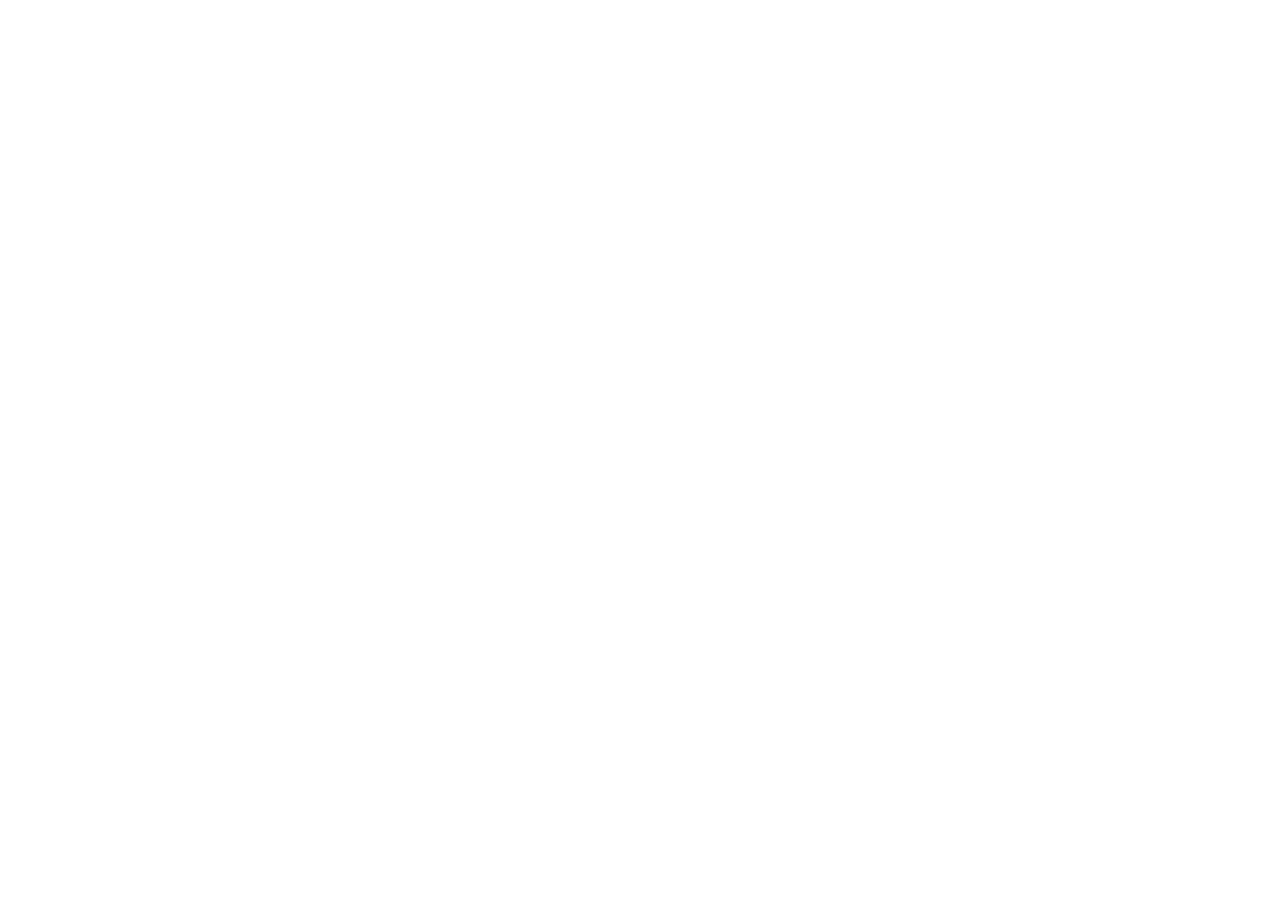
==== login.html @ 362cf35b "初始化项目" ====
<!DOCTYPE html>
<html lang="en">

<head>
    <meta charset="UTF-8">
    <meta http-equiv="X-UA-Compatible" content="IE=edge">
    <meta name="viewport" content="width=device-width, initial-scale=1.0">
    <title>Document</title>
</head>

<body>

</body>

</html>
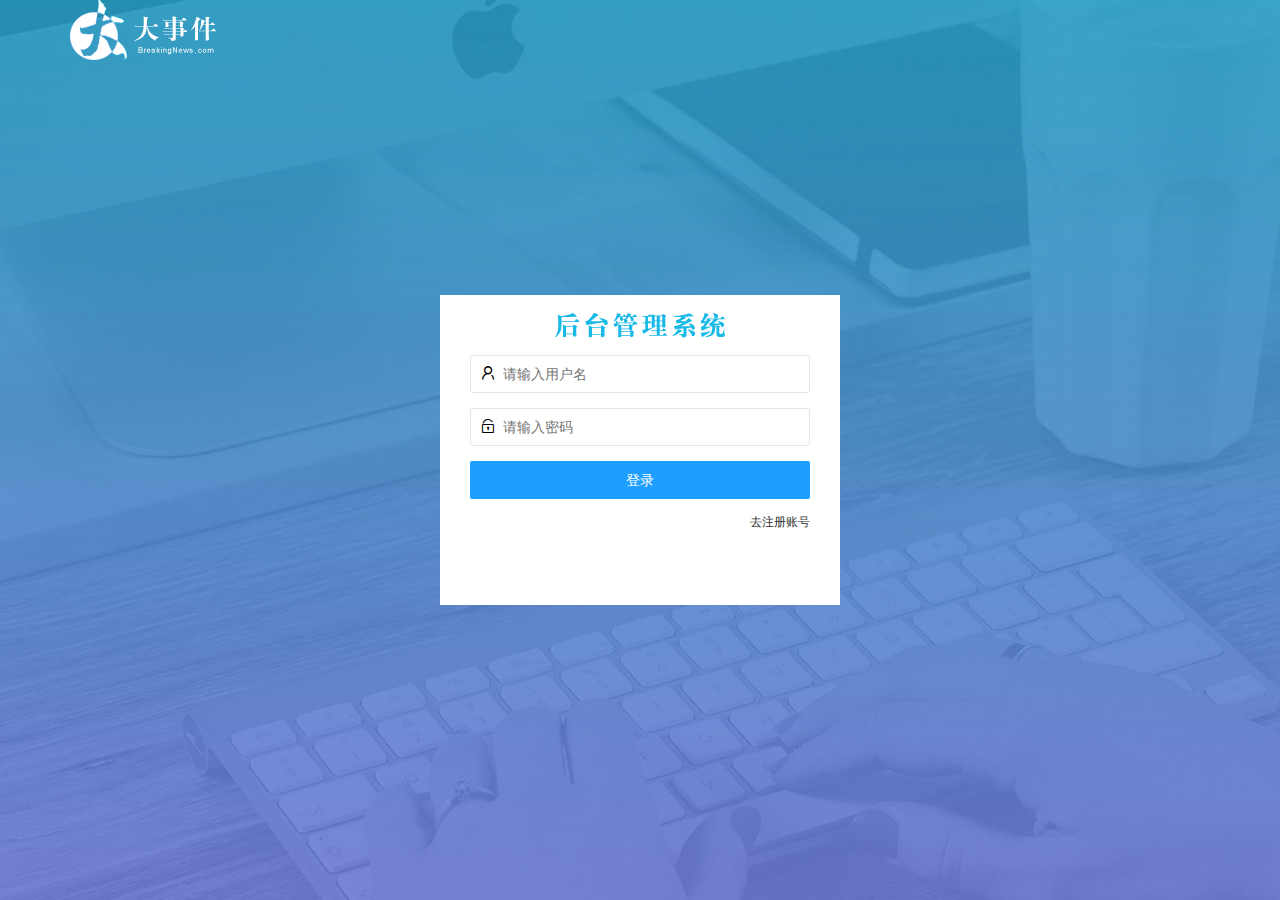
==== commit 1951f809: "完成登陆和注册开发" ====
--- a/login.html
+++ b/login.html
@@ -5,10 +5,83 @@
     <meta charset="UTF-8">
     <meta http-equiv="X-UA-Compatible" content="IE=edge">
     <meta name="viewport" content="width=device-width, initial-scale=1.0">
-    <title>Document</title>
+    <title>大事件-登陆-注册</title>
+    <!-- 引入Layui CSS文件 -->
+    <link rel="stylesheet" href="assets/lib/layui/css/layui.css">
+    <!-- 引入自己的CSS文件 -->
+    <link rel="stylesheet" href="assets/css/login.css">
+    <!-- 引入jQuery -->
+    <script src="assets/lib/jquery.js"></script>
+    <!-- 引入Layui JS文件 -->
+    <script src="assets/lib/layui/layui.all.js"></script>
+    <!-- 引入API根路径位置 JS 文件 -->
+    <!-- 注意：引用位置一定要在jQuery之后，在自己定义的JS之前 -->
+    <script src="assets/js/baseAPI.js"></script>
+    <!-- 引入自己的 JS文件 -->
+    <script src="assets/js/login.js"></script>
 </head>
 
 <body>
+    <!-- 头部logo区域 start -->
+    <!-- 直接使用layui的版心类layui-main -->
+    <div class="layui-main">
+        <img src="assets/images/logo.png" alt="">
+    </div>
+    <!-- 头部logo区域 end -->
+
+    <!-- 登录注册区域 start -->
+    <div class="loginAndRegBox">
+        <!-- 标题 -->
+        <div class="title-box"></div>
+        <!-- 登录的div -->
+        <div class="login-box">
+            <form class="layui-form" id="form_login">
+                <div class="layui-form-item">
+                    <i class="layui-icon layui-icon-username"></i>
+                    <input type="text" name="username" required lay-verify="required" placeholder="请输入用户名" autocomplete="off" class="layui-input">
+                </div>
+                <div class="layui-form-item">
+                    <i class="layui-icon layui-icon-password"></i>
+                    <input type="password" name="password" required lay-verify="required|pwd" placeholder="请输入密码" autocomplete="off" class="layui-input">
+                </div>
+                <div class="layui-form-item">
+                    <!-- 在layui中，普通与提交按钮的区别是，提交按钮有lay-submit属性 -->
+                    <button class="layui-btn layui-btn-fluid layui-btn-normal" lay-submit>登录</button>
+                </div>
+                <div class="layui-form-item links">
+                    <a href="javascript:;" id="link_reg">去注册账号</a>
+                </div>
+            </form>
+        </div>
+        <!-- 注册的div -->
+        <div class="reg-box">
+            <form class="layui-form" id="form_reg">
+                <div class="layui-form-item">
+                    <i class="layui-icon layui-icon-username"></i>
+                    <input type="text" name="username" required lay-verify="required" placeholder="请输入用户名" autocomplete="off" class="layui-input">
+                </div>
+                <div class="layui-form-item">
+                    <i class="layui-icon layui-icon-password"></i>
+                    <!-- lay-verify中pwd为自定义校验规则 -->
+                    <input type="password" name="password" required lay-verify="required|pwd" placeholder="请输入密码" autocomplete="off" class="layui-input">
+                </div>
+                <div class="layui-form-item">
+                    <i class="layui-icon layui-icon-password"></i>
+                    <!-- lay-verify中repwd为自定义校验规则，用于校验两次密码是否一至 -->
+                    <input type="password" name="repassword" required lay-verify="required|pwd|repwd" placeholder="再次确认密码" autocomplete="off" class="layui-input">
+                </div>
+                <div class="layui-form-item">
+                    <!-- 在layui中，普通与提交按钮的区别是，提交按钮有lay-submit属性 -->
+                    <button class="layui-btn layui-btn-fluid layui-btn-normal" lay-submit>注册</button>
+                </div>
+                <div class="layui-form-item links">
+                    <a href="javascript:;" id="link_login">去登录</a>
+                </div>
+            </form>
+
+        </div>
+    </div>
+    <!-- 登录注册区域 end -->
 
 </body>
 
--- a/assets/lib/layui/css/layui.css
+++ b/assets/lib/layui/css/layui.css
@@ -0,0 +1,2 @@
+/** layui-v2.5.5 MIT License By https://www.layui.com */
+ .layui-inline,img{display:inline-block;vertical-align:middle}h1,h2,h3,h4,h5,h6{font-weight:400}.layui-edge,.layui-header,.layui-inline,.layui-main{position:relative}.layui-body,.layui-edge,.layui-elip{overflow:hidden}.layui-btn,.layui-edge,.layui-inline,img{vertical-align:middle}.layui-btn,.layui-disabled,.layui-icon,.layui-unselect{-moz-user-select:none;-webkit-user-select:none;-ms-user-select:none}.layui-elip,.layui-form-checkbox span,.layui-form-pane .layui-form-label{text-overflow:ellipsis;white-space:nowrap}.layui-breadcrumb,.layui-tree-btnGroup{visibility:hidden}blockquote,body,button,dd,div,dl,dt,form,h1,h2,h3,h4,h5,h6,input,li,ol,p,pre,td,textarea,th,ul{margin:0;padding:0;-webkit-tap-highlight-color:rgba(0,0,0,0)}a:active,a:hover{outline:0}img{border:none}li{list-style:none}table{border-collapse:collapse;border-spacing:0}h4,h5,h6{font-size:100%}button,input,optgroup,option,select,textarea{font-family:inherit;font-size:inherit;font-style:inherit;font-weight:inherit;outline:0}pre{white-space:pre-wrap;white-space:-moz-pre-wrap;white-space:-pre-wrap;white-space:-o-pre-wrap;word-wrap:break-word}body{line-height:24px;font:14px Helvetica Neue,Helvetica,PingFang SC,Tahoma,Arial,sans-serif}hr{height:1px;margin:10px 0;border:0;clear:both}a{color:#333;text-decoration:none}a:hover{color:#777}a cite{font-style:normal;*cursor:pointer}.layui-border-box,.layui-border-box *{box-sizing:border-box}.layui-box,.layui-box *{box-sizing:content-box}.layui-clear{clear:both;*zoom:1}.layui-clear:after{content:'\20';clear:both;*zoom:1;display:block;height:0}.layui-inline{*display:inline;*zoom:1}.layui-edge{display:inline-block;width:0;height:0;border-width:6px;border-style:dashed;border-color:transparent}.layui-edge-top{top:-4px;border-bottom-color:#999;border-bottom-style:solid}.layui-edge-right{border-left-color:#999;border-left-style:solid}.layui-edge-bottom{top:2px;border-top-color:#999;border-top-style:solid}.layui-edge-left{border-right-color:#999;border-right-style:solid}.layui-disabled,.layui-disabled:hover{color:#d2d2d2!important;cursor:not-allowed!important}.layui-circle{border-radius:100%}.layui-show{display:block!important}.layui-hide{display:none!important}@font-face{font-family:layui-icon;src:url(../font/iconfont.eot?v=250);src:url(../font/iconfont.eot?v=250#iefix) format('embedded-opentype'),url(../font/iconfont.woff2?v=250) format('woff2'),url(../font/iconfont.woff?v=250) format('woff'),url(../font/iconfont.ttf?v=250) format('truetype'),url(../font/iconfont.svg?v=250#layui-icon) format('svg')}.layui-icon{font-family:layui-icon!important;font-size:16px;font-style:normal;-webkit-font-smoothing:antialiased;-moz-osx-font-smoothing:grayscale}.layui-icon-reply-fill:before{content:"\e611"}.layui-icon-set-fill:before{content:"\e614"}.layui-icon-menu-fill:before{content:"\e60f"}.layui-icon-search:before{content:"\e615"}.layui-icon-share:before{content:"\e641"}.layui-icon-set-sm:before{content:"\e620"}.layui-icon-engine:before{content:"\e628"}.layui-icon-close:before{content:"\1006"}.layui-icon-close-fill:before{content:"\1007"}.layui-icon-chart-screen:before{content:"\e629"}.layui-icon-star:before{content:"\e600"}.layui-icon-circle-dot:before{content:"\e617"}.layui-icon-chat:before{content:"\e606"}.layui-icon-release:before{content:"\e609"}.layui-icon-list:before{content:"\e60a"}.layui-icon-chart:before{content:"\e62c"}.layui-icon-ok-circle:before{content:"\1005"}.layui-icon-layim-theme:before{content:"\e61b"}.layui-icon-table:before{content:"\e62d"}.layui-icon-right:before{content:"\e602"}.layui-icon-left:before{content:"\e603"}.layui-icon-cart-simple:before{content:"\e698"}.layui-icon-face-cry:before{content:"\e69c"}.layui-icon-face-smile:before{content:"\e6af"}.layui-icon-survey:before{content:"\e6b2"}.layui-icon-tree:before{content:"\e62e"}.layui-icon-upload-circle:before{content:"\e62f"}.layui-icon-add-circle:before{content:"\e61f"}.layui-icon-download-circle:before{content:"\e601"}.layui-icon-templeate-1:before{content:"\e630"}.layui-icon-util:before{content:"\e631"}.layui-icon-face-surprised:before{content:"\e664"}.layui-icon-edit:before{content:"\e642"}.layui-icon-speaker:before{content:"\e645"}.layui-icon-down:before{content:"\e61a"}.layui-icon-file:before{content:"\e621"}.layui-icon-layouts:before{content:"\e632"}.layui-icon-rate-half:before{content:"\e6c9"}.layui-icon-add-circle-fine:before{content:"\e608"}.layui-icon-prev-circle:before{content:"\e633"}.layui-icon-read:before{content:"\e705"}.layui-icon-404:before{content:"\e61c"}.layui-icon-carousel:before{content:"\e634"}.layui-icon-help:before{content:"\e607"}.layui-icon-code-circle:before{content:"\e635"}.layui-icon-water:before{content:"\e636"}.layui-icon-username:before{content:"\e66f"}.layui-icon-find-fill:before{content:"\e670"}.layui-icon-about:before{content:"\e60b"}.layui-icon-location:before{content:"\e715"}.layui-icon-up:before{content:"\e619"}.layui-icon-pause:before{content:"\e651"}.layui-icon-date:before{content:"\e637"}.layui-icon-layim-uploadfile:before{content:"\e61d"}.layui-icon-delete:before{content:"\e640"}.layui-icon-play:before{content:"\e652"}.layui-icon-top:before{content:"\e604"}.layui-icon-friends:before{content:"\e612"}.layui-icon-refresh-3:before{content:"\e9aa"}.layui-icon-ok:before{content:"\e605"}.layui-icon-layer:before{content:"\e638"}.layui-icon-face-smile-fine:before{content:"\e60c"}.layui-icon-dollar:before{content:"\e659"}.layui-icon-group:before{content:"\e613"}.layui-icon-layim-download:before{content:"\e61e"}.layui-icon-picture-fine:before{content:"\e60d"}.layui-icon-link:before{content:"\e64c"}.layui-icon-diamond:before{content:"\e735"}.layui-icon-log:before{content:"\e60e"}.layui-icon-rate-solid:before{content:"\e67a"}.layui-icon-fonts-del:before{content:"\e64f"}.layui-icon-unlink:before{content:"\e64d"}.layui-icon-fonts-clear:before{content:"\e639"}.layui-icon-triangle-r:before{content:"\e623"}.layui-icon-circle:before{content:"\e63f"}.layui-icon-radio:before{content:"\e643"}.layui-icon-align-center:before{content:"\e647"}.layui-icon-align-right:before{content:"\e648"}.layui-icon-align-left:before{content:"\e649"}.layui-icon-loading-1:before{content:"\e63e"}.layui-icon-return:before{content:"\e65c"}.layui-icon-fonts-strong:before{content:"\e62b"}.layui-icon-upload:before{content:"\e67c"}.layui-icon-dialogue:before{content:"\e63a"}.layui-icon-video:before{content:"\e6ed"}.layui-icon-headset:before{content:"\e6fc"}.layui-icon-cellphone-fine:before{content:"\e63b"}.layui-icon-add-1:before{content:"\e654"}.layui-icon-face-smile-b:before{content:"\e650"}.layui-icon-fonts-html:before{content:"\e64b"}.layui-icon-form:before{content:"\e63c"}.layui-icon-cart:before{content:"\e657"}.layui-icon-camera-fill:before{content:"\e65d"}.layui-icon-tabs:before{content:"\e62a"}.layui-icon-fonts-code:before{content:"\e64e"}.layui-icon-fire:before{content:"\e756"}.layui-icon-set:before{content:"\e716"}.layui-icon-fonts-u:before{content:"\e646"}.layui-icon-triangle-d:before{content:"\e625"}.layui-icon-tips:before{content:"\e702"}.layui-icon-picture:before{content:"\e64a"}.layui-icon-more-vertical:before{content:"\e671"}.layui-icon-flag:before{content:"\e66c"}.layui-icon-loading:before{content:"\e63d"}.layui-icon-fonts-i:before{content:"\e644"}.layui-icon-refresh-1:before{content:"\e666"}.layui-icon-rmb:before{content:"\e65e"}.layui-icon-home:before{content:"\e68e"}.layui-icon-user:before{content:"\e770"}.layui-icon-notice:before{content:"\e667"}.layui-icon-login-weibo:before{content:"\e675"}.layui-icon-voice:before{content:"\e688"}.layui-icon-upload-drag:before{content:"\e681"}.layui-icon-login-qq:before{content:"\e676"}.layui-icon-snowflake:before{content:"\e6b1"}.layui-icon-file-b:before{content:"\e655"}.layui-icon-template:before{content:"\e663"}.layui-icon-auz:before{content:"\e672"}.layui-icon-console:before{content:"\e665"}.layui-icon-app:before{content:"\e653"}.layui-icon-prev:before{content:"\e65a"}.layui-icon-website:before{content:"\e7ae"}.layui-icon-next:before{content:"\e65b"}.layui-icon-component:before{content:"\e857"}.layui-icon-more:before{content:"\e65f"}.layui-icon-login-wechat:before{content:"\e677"}.layui-icon-shrink-right:before{content:"\e668"}.layui-icon-spread-left:before{content:"\e66b"}.layui-icon-camera:before{content:"\e660"}.layui-icon-note:before{content:"\e66e"}.layui-icon-refresh:before{content:"\e669"}.layui-icon-female:before{content:"\e661"}.layui-icon-male:before{content:"\e662"}.layui-icon-password:before{content:"\e673"}.layui-icon-senior:before{content:"\e674"}.layui-icon-theme:before{content:"\e66a"}.layui-icon-tread:before{content:"\e6c5"}.layui-icon-praise:before{content:"\e6c6"}.layui-icon-star-fill:before{content:"\e658"}.layui-icon-rate:before{content:"\e67b"}.layui-icon-template-1:before{content:"\e656"}.layui-icon-vercode:before{content:"\e679"}.layui-icon-cellphone:before{content:"\e678"}.layui-icon-screen-full:before{content:"\e622"}.layui-icon-screen-restore:before{content:"\e758"}.layui-icon-cols:before{content:"\e610"}.layui-icon-export:before{content:"\e67d"}.layui-icon-print:before{content:"\e66d"}.layui-icon-slider:before{content:"\e714"}.layui-icon-addition:before{content:"\e624"}.layui-icon-subtraction:before{content:"\e67e"}.layui-icon-service:before{content:"\e626"}.layui-icon-transfer:before{content:"\e691"}.layui-main{width:1140px;margin:0 auto}.layui-header{z-index:1000;height:60px}.layui-header a:hover{transition:all .5s;-webkit-transition:all .5s}.layui-side{position:fixed;left:0;top:0;bottom:0;z-index:999;width:200px;overflow-x:hidden}.layui-side-scroll{position:relative;width:220px;height:100%;overflow-x:hidden}.layui-body{position:absolute;left:200px;right:0;top:0;bottom:0;z-index:998;width:auto;overflow-y:auto;box-sizing:border-box}.layui-layout-body{overflow:hidden}.layui-layout-admin .layui-header{background-color:#23262E}.layui-layout-admin .layui-side{top:60px;width:200px;overflow-x:hidden}.layui-layout-admin .layui-body{position:fixed;top:60px;bottom:44px}.layui-layout-admin .layui-main{width:auto;margin:0 15px}.layui-layout-admin .layui-footer{position:fixed;left:200px;right:0;bottom:0;height:44px;line-height:44px;padding:0 15px;background-color:#eee}.layui-layout-admin .layui-logo{position:absolute;left:0;top:0;width:200px;height:100%;line-height:60px;text-align:center;color:#009688;font-size:16px}.layui-layout-admin .layui-header .layui-nav{background:0 0}.layui-layout-left{position:absolute!important;left:200px;top:0}.layui-layout-right{position:absolute!important;right:0;top:0}.layui-container{position:relative;margin:0 auto;padding:0 15px;box-sizing:border-box}.layui-fluid{position:relative;margin:0 auto;padding:0 15px}.layui-row:after,.layui-row:before{content:'';display:block;clear:both}.layui-col-lg1,.layui-col-lg10,.layui-col-lg11,.layui-col-lg12,.layui-col-lg2,.layui-col-lg3,.layui-col-lg4,.layui-col-lg5,.layui-col-lg6,.layui-col-lg7,.layui-col-lg8,.layui-col-lg9,.layui-col-md1,.layui-col-md10,.layui-col-md11,.layui-col-md12,.layui-col-md2,.layui-col-md3,.layui-col-md4,.layui-col-md5,.layui-col-md6,.layui-col-md7,.layui-col-md8,.layui-col-md9,.layui-col-sm1,.layui-col-sm10,.layui-col-sm11,.layui-col-sm12,.layui-col-sm2,.layui-col-sm3,.layui-col-sm4,.layui-col-sm5,.layui-col-sm6,.layui-col-sm7,.layui-col-sm8,.layui-col-sm9,.layui-col-xs1,.layui-col-xs10,.layui-col-xs11,.layui-col-xs12,.layui-col-xs2,.layui-col-xs3,.layui-col-xs4,.layui-col-xs5,.layui-col-xs6,.layui-col-xs7,.layui-col-xs8,.layui-col-xs9{position:relative;display:block;box-sizing:border-box}.layui-col-xs1,.layui-col-xs10,.layui-col-xs11,.layui-col-xs12,.layui-col-xs2,.layui-col-xs3,.layui-col-xs4,.layui-col-xs5,.layui-col-xs6,.layui-col-xs7,.layui-col-xs8,.layui-col-xs9{float:left}.layui-col-xs1{width:8.33333333%}.layui-col-xs2{width:16.66666667%}.layui-col-xs3{width:25%}.layui-col-xs4{width:33.33333333%}.layui-col-xs5{width:41.66666667%}.layui-col-xs6{width:50%}.layui-col-xs7{width:58.33333333%}.layui-col-xs8{width:66.66666667%}.layui-col-xs9{width:75%}.layui-col-xs10{width:83.33333333%}.layui-col-xs11{width:91.66666667%}.layui-col-xs12{width:100%}.layui-col-xs-offset1{margin-left:8.33333333%}.layui-col-xs-offset2{margin-left:16.66666667%}.layui-col-xs-offset3{margin-left:25%}.layui-col-xs-offset4{margin-left:33.33333333%}.layui-col-xs-offset5{margin-left:41.66666667%}.layui-col-xs-offset6{margin-left:50%}.layui-col-xs-offset7{margin-left:58.33333333%}.layui-col-xs-offset8{margin-left:66.66666667%}.layui-col-xs-offset9{margin-left:75%}.layui-col-xs-offset10{margin-left:83.33333333%}.layui-col-xs-offset11{margin-left:91.66666667%}.layui-col-xs-offset12{margin-left:100%}@media screen and (max-width:768px){.layui-hide-xs{display:none!important}.layui-show-xs-block{display:block!important}.layui-show-xs-inline{display:inline!important}.layui-show-xs-inline-block{display:inline-block!important}}@media screen and (min-width:768px){.layui-container{width:750px}.layui-hide-sm{display:none!important}.layui-show-sm-block{display:block!important}.layui-show-sm-inline{display:inline!important}.layui-show-sm-inline-block{display:inline-block!important}.layui-col-sm1,.layui-col-sm10,.layui-col-sm11,.layui-col-sm12,.layui-col-sm2,.layui-col-sm3,.layui-col-sm4,.layui-col-sm5,.layui-col-sm6,.layui-col-sm7,.layui-col-sm8,.layui-col-sm9{float:left}.layui-col-sm1{width:8.33333333%}.layui-col-sm2{width:16.66666667%}.layui-col-sm3{width:25%}.layui-col-sm4{width:33.33333333%}.layui-col-sm5{width:41.66666667%}.layui-col-sm6{width:50%}.layui-col-sm7{width:58.33333333%}.layui-col-sm8{width:66.66666667%}.layui-col-sm9{width:75%}.layui-col-sm10{width:83.33333333%}.layui-col-sm11{width:91.66666667%}.layui-col-sm12{width:100%}.layui-col-sm-offset1{margin-left:8.33333333%}.layui-col-sm-offset2{margin-left:16.66666667%}.layui-col-sm-offset3{margin-left:25%}.layui-col-sm-offset4{margin-left:33.33333333%}.layui-col-sm-offset5{margin-left:41.66666667%}.layui-col-sm-offset6{margin-left:50%}.layui-col-sm-offset7{margin-left:58.33333333%}.layui-col-sm-offset8{margin-left:66.66666667%}.layui-col-sm-offset9{margin-left:75%}.layui-col-sm-offset10{margin-left:83.33333333%}.layui-col-sm-offset11{margin-left:91.66666667%}.layui-col-sm-offset12{margin-left:100%}}@media screen and (min-width:992px){.layui-container{width:970px}.layui-hide-md{display:none!important}.layui-show-md-block{display:block!important}.layui-show-md-inline{display:inline!important}.layui-show-md-inline-block{display:inline-block!important}.layui-col-md1,.layui-col-md10,.layui-col-md11,.layui-col-md12,.layui-col-md2,.layui-col-md3,.layui-col-md4,.layui-col-md5,.layui-col-md6,.layui-col-md7,.layui-col-md8,.layui-col-md9{float:left}.layui-col-md1{width:8.33333333%}.layui-col-md2{width:16.66666667%}.layui-col-md3{width:25%}.layui-col-md4{width:33.33333333%}.layui-col-md5{width:41.66666667%}.layui-col-md6{width:50%}.layui-col-md7{width:58.33333333%}.layui-col-md8{width:66.66666667%}.layui-col-md9{width:75%}.layui-col-md10{width:83.33333333%}.layui-col-md11{width:91.66666667%}.layui-col-md12{width:100%}.layui-col-md-offset1{margin-left:8.33333333%}.layui-col-md-offset2{margin-left:16.66666667%}.layui-col-md-offset3{margin-left:25%}.layui-col-md-offset4{margin-left:33.33333333%}.layui-col-md-offset5{margin-left:41.66666667%}.layui-col-md-offset6{margin-left:50%}.layui-col-md-offset7{margin-left:58.33333333%}.layui-col-md-offset8{margin-left:66.66666667%}.layui-col-md-offset9{margin-left:75%}.layui-col-md-offset10{margin-left:83.33333333%}.layui-col-md-offset11{margin-left:91.66666667%}.layui-col-md-offset12{margin-left:100%}}@media screen and (min-width:1200px){.layui-container{width:1170px}.layui-hide-lg{display:none!important}.layui-show-lg-block{display:block!important}.layui-show-lg-inline{display:inline!important}.layui-show-lg-inline-block{display:inline-block!important}.layui-col-lg1,.layui-col-lg10,.layui-col-lg11,.layui-col-lg12,.layui-col-lg2,.layui-col-lg3,.layui-col-lg4,.layui-col-lg5,.layui-col-lg6,.layui-col-lg7,.layui-col-lg8,.layui-col-lg9{float:left}.layui-col-lg1{width:8.33333333%}.layui-col-lg2{width:16.66666667%}.layui-col-lg3{width:25%}.layui-col-lg4{width:33.33333333%}.layui-col-lg5{width:41.66666667%}.layui-col-lg6{width:50%}.layui-col-lg7{width:58.33333333%}.layui-col-lg8{width:66.66666667%}.layui-col-lg9{width:75%}.layui-col-lg10{width:83.33333333%}.layui-col-lg11{width:91.66666667%}.layui-col-lg12{width:100%}.layui-col-lg-offset1{margin-left:8.33333333%}.layui-col-lg-offset2{margin-left:16.66666667%}.layui-col-lg-offset3{margin-left:25%}.layui-col-lg-offset4{margin-left:33.33333333%}.layui-col-lg-offset5{margin-left:41.66666667%}.layui-col-lg-offset6{margin-left:50%}.layui-col-lg-offset7{margin-left:58.33333333%}.layui-col-lg-offset8{margin-left:66.66666667%}.layui-col-lg-offset9{margin-left:75%}.layui-col-lg-offset10{margin-left:83.33333333%}.layui-col-lg-offset11{margin-left:91.66666667%}.layui-col-lg-offset12{margin-left:100%}}.layui-col-space1{margin:-.5px}.layui-col-space1>*{padding:.5px}.layui-col-space3{margin:-1.5px}.layui-col-space3>*{padding:1.5px}.layui-col-space5{margin:-2.5px}.layui-col-space5>*{padding:2.5px}.layui-col-space8{margin:-3.5px}.layui-col-space8>*{padding:3.5px}.layui-col-space10{margin:-5px}.layui-col-space10>*{padding:5px}.layui-col-space12{margin:-6px}.layui-col-space12>*{padding:6px}.layui-col-space15{margin:-7.5px}.layui-col-space15>*{padding:7.5px}.layui-col-space18{margin:-9px}.layui-col-space18>*{padding:9px}.layui-col-space20{margin:-10px}.layui-col-space20>*{padding:10px}.layui-col-space22{margin:-11px}.layui-col-space22>*{padding:11px}.layui-col-space25{margin:-12.5px}.layui-col-space25>*{padding:12.5px}.layui-col-space30{margin:-15px}.layui-col-space30>*{padding:15px}.layui-btn,.layui-input,.layui-select,.layui-textarea,.layui-upload-button{outline:0;-webkit-appearance:none;transition:all .3s;-webkit-transition:all .3s;box-sizing:border-box}.layui-elem-quote{margin-bottom:10px;padding:15px;line-height:22px;border-left:5px solid #009688;border-radius:0 2px 2px 0;background-color:#f2f2f2}.layui-quote-nm{border-style:solid;border-width:1px 1px 1px 5px;background:0 0}.layui-elem-field{margin-bottom:10px;padding:0;border-width:1px;border-style:solid}.layui-elem-field legend{margin-left:20px;padding:0 10px;font-size:20px;font-weight:300}.layui-field-title{margin:10px 0 20px;border-width:1px 0 0}.layui-field-box{padding:10px 15px}.layui-field-title .layui-field-box{padding:10px 0}.layui-progress{position:relative;height:6px;border-radius:20px;background-color:#e2e2e2}.layui-progress-bar{position:absolute;left:0;top:0;width:0;max-width:100%;height:6px;border-radius:20px;text-align:right;background-color:#5FB878;transition:all .3s;-webkit-transition:all .3s}.layui-progress-big,.layui-progress-big .layui-progress-bar{height:18px;line-height:18px}.layui-progress-text{position:relative;top:-20px;line-height:18px;font-size:12px;color:#666}.layui-progress-big .layui-progress-text{position:static;padding:0 10px;color:#fff}.layui-collapse{border-width:1px;border-style:solid;border-radius:2px}.layui-colla-content,.layui-colla-item{border-top-width:1px;border-top-style:solid}.layui-colla-item:first-child{border-top:none}.layui-colla-title{position:relative;height:42px;line-height:42px;padding:0 15px 0 35px;color:#333;background-color:#f2f2f2;cursor:pointer;font-size:14px;overflow:hidden}.layui-colla-content{display:none;padding:10px 15px;line-height:22px;color:#666}.layui-colla-icon{position:absolute;left:15px;top:0;font-size:14px}.layui-card{margin-bottom:15px;border-radius:2px;background-color:#fff;box-shadow:0 1px 2px 0 rgba(0,0,0,.05)}.layui-card:last-child{margin-bottom:0}.layui-card-header{position:relative;height:42px;line-height:42px;padding:0 15px;border-bottom:1px solid #f6f6f6;color:#333;border-radius:2px 2px 0 0;font-size:14px}.layui-bg-black,.layui-bg-blue,.layui-bg-cyan,.layui-bg-green,.layui-bg-orange,.layui-bg-red{color:#fff!important}.layui-card-body{position:relative;padding:10px 15px;line-height:24px}.layui-card-body[pad15]{padding:15px}.layui-card-body[pad20]{padding:20px}.layui-card-body .layui-table{margin:5px 0}.layui-card .layui-tab{margin:0}.layui-panel-window{position:relative;padding:15px;border-radius:0;border-top:5px solid #E6E6E6;background-color:#fff}.layui-auxiliar-moving{position:fixed;left:0;right:0;top:0;bottom:0;width:100%;height:100%;background:0 0;z-index:9999999999}.layui-form-label,.layui-form-mid,.layui-form-select,.layui-input-block,.layui-input-inline,.layui-textarea{position:relative}.layui-bg-red{background-color:#FF5722!important}.layui-bg-orange{background-color:#FFB800!important}.layui-bg-green{background-color:#009688!important}.layui-bg-cyan{background-color:#2F4056!important}.layui-bg-blue{background-color:#1E9FFF!important}.layui-bg-black{background-color:#393D49!important}.layui-bg-gray{background-color:#eee!important;color:#666!important}.layui-badge-rim,.layui-colla-content,.layui-colla-item,.layui-collapse,.layui-elem-field,.layui-form-pane .layui-form-item[pane],.layui-form-pane .layui-form-label,.layui-input,.layui-layedit,.layui-layedit-tool,.layui-quote-nm,.layui-select,.layui-tab-bar,.layui-tab-card,.layui-tab-title,.layui-tab-title .layui-this:after,.layui-textarea{border-color:#e6e6e6}.layui-timeline-item:before,hr{background-color:#e6e6e6}.layui-text{line-height:22px;font-size:14px;color:#666}.layui-text h1,.layui-text h2,.layui-text h3{font-weight:500;color:#333}.layui-text h1{font-size:30px}.layui-text h2{font-size:24px}.layui-text h3{font-size:18px}.layui-text a:not(.layui-btn){color:#01AAED}.layui-text a:not(.layui-btn):hover{text-decoration:underline}.layui-text ul{padding:5px 0 5px 15px}.layui-text ul li{margin-top:5px;list-style-type:disc}.layui-text em,.layui-word-aux{color:#999!important;padding:0 5px!important}.layui-btn{display:inline-block;height:38px;line-height:38px;padding:0 18px;background-color:#009688;color:#fff;white-space:nowrap;text-align:center;font-size:14px;border:none;border-radius:2px;cursor:pointer}.layui-btn:hover{opacity:.8;filter:alpha(opacity=80);color:#fff}.layui-btn:active{opacity:1;filter:alpha(opacity=100)}.layui-btn+.layui-btn{margin-left:10px}.layui-btn-container{font-size:0}.layui-btn-container .layui-btn{margin-right:10px;margin-bottom:10px}.layui-btn-container .layui-btn+.layui-btn{margin-left:0}.layui-table .layui-btn-container .layui-btn{margin-bottom:9px}.layui-btn-radius{border-radius:100px}.layui-btn .layui-icon{margin-right:3px;font-size:18px;vertical-align:bottom;vertical-align:middle\9}.layui-btn-primary{border:1px solid #C9C9C9;background-color:#fff;color:#555}.layui-btn-primary:hover{border-color:#009688;color:#333}.layui-btn-normal{background-color:#1E9FFF}.layui-btn-warm{background-color:#FFB800}.layui-btn-danger{background-color:#FF5722}.layui-btn-checked{background-color:#5FB878}.layui-btn-disabled,.layui-btn-disabled:active,.layui-btn-disabled:hover{border:1px solid #e6e6e6;background-color:#FBFBFB;color:#C9C9C9;cursor:not-allowed;opacity:1}.layui-btn-lg{height:44px;line-height:44px;padding:0 25px;font-size:16px}.layui-btn-sm{height:30px;line-height:30px;padding:0 10px;font-size:12px}.layui-btn-sm i{font-size:16px!important}.layui-btn-xs{height:22px;line-height:22px;padding:0 5px;font-size:12px}.layui-btn-xs i{font-size:14px!important}.layui-btn-group{display:inline-block;vertical-align:middle;font-size:0}.layui-btn-group .layui-btn{margin-left:0!important;margin-right:0!important;border-left:1px solid rgba(255,255,255,.5);border-radius:0}.layui-btn-group .layui-btn-primary{border-left:none}.layui-btn-group .layui-btn-primary:hover{border-color:#C9C9C9;color:#009688}.layui-btn-group .layui-btn:first-child{border-left:none;border-radius:2px 0 0 2px}.layui-btn-group .layui-btn-primary:first-child{border-left:1px solid #c9c9c9}.layui-btn-group .layui-btn:last-child{border-radius:0 2px 2px 0}.layui-btn-group .layui-btn+.layui-btn{margin-left:0}.layui-btn-group+.layui-btn-group{margin-left:10px}.layui-btn-fluid{width:100%}.layui-input,.layui-select,.layui-textarea{height:38px;line-height:1.3;line-height:38px\9;border-width:1px;border-style:solid;background-color:#fff;border-radius:2px}.layui-input::-webkit-input-placeholder,.layui-select::-webkit-input-placeholder,.layui-textarea::-webkit-input-placeholder{line-height:1.3}.layui-input,.layui-textarea{display:block;width:100%;padding-left:10px}.layui-input:hover,.layui-textarea:hover{border-color:#D2D2D2!important}.layui-input:focus,.layui-textarea:focus{border-color:#C9C9C9!important}.layui-textarea{min-height:100px;height:auto;line-height:20px;padding:6px 10px;resize:vertical}.layui-select{padding:0 10px}.layui-form input[type=checkbox],.layui-form input[type=radio],.layui-form select{display:none}.layui-form [lay-ignore]{display:initial}.layui-form-item{margin-bottom:15px;clear:both;*zoom:1}.layui-form-item:after{content:'\20';clear:both;*zoom:1;display:block;height:0}.layui-form-label{float:left;display:block;padding:9px 15px;width:80px;font-weight:400;line-height:20px;text-align:right}.layui-form-label-col{display:block;float:none;padding:9px 0;line-height:20px;text-align:left}.layui-form-item .layui-inline{margin-bottom:5px;margin-right:10px}.layui-input-block{margin-left:110px;min-height:36px}.layui-input-inline{display:inline-block;vertical-align:middle}.layui-form-item .layui-input-inline{float:left;width:190px;margin-right:10px}.layui-form-text .layui-input-inline{width:auto}.layui-form-mid{float:left;display:block;padding:9px 0!important;line-height:20px;margin-right:10px}.layui-form-danger+.layui-form-select .layui-input,.layui-form-danger:focus{border-color:#FF5722!important}.layui-form-select .layui-input{padding-right:30px;cursor:pointer}.layui-form-select .layui-edge{position:absolute;right:10px;top:50%;margin-top:-3px;cursor:pointer;border-width:6px;border-top-color:#c2c2c2;border-top-style:solid;transition:all .3s;-webkit-transition:all .3s}.layui-form-select dl{display:none;position:absolute;left:0;top:42px;padding:5px 0;z-index:899;min-width:100%;border:1px solid #d2d2d2;max-height:300px;overflow-y:auto;background-color:#fff;border-radius:2px;box-shadow:0 2px 4px rgba(0,0,0,.12);box-sizing:border-box}.layui-form-select dl dd,.layui-form-select dl dt{padding:0 10px;line-height:36px;white-space:nowrap;overflow:hidden;text-overflow:ellipsis}.layui-form-select dl dt{font-size:12px;color:#999}.layui-form-select dl dd{cursor:pointer}.layui-form-select dl dd:hover{background-color:#f2f2f2;-webkit-transition:.5s all;transition:.5s all}.layui-form-select .layui-select-group dd{padding-left:20px}.layui-form-select dl dd.layui-select-tips{padding-left:10px!important;color:#999}.layui-form-select dl dd.layui-this{background-color:#5FB878;color:#fff}.layui-form-checkbox,.layui-form-select dl dd.layui-disabled{background-color:#fff}.layui-form-selected dl{display:block}.layui-form-checkbox,.layui-form-checkbox *,.layui-form-switch{display:inline-block;vertical-align:middle}.layui-form-selected .layui-edge{margin-top:-9px;-webkit-transform:rotate(180deg);transform:rotate(180deg);margin-top:-3px\9}:root .layui-form-selected .layui-edge{margin-top:-9px\0/IE9}.layui-form-selectup dl{top:auto;bottom:42px}.layui-select-none{margin:5px 0;text-align:center;color:#999}.layui-select-disabled .layui-disabled{border-color:#eee!important}.layui-select-disabled .layui-edge{border-top-color:#d2d2d2}.layui-form-checkbox{position:relative;height:30px;line-height:30px;margin-right:10px;padding-right:30px;cursor:pointer;font-size:0;-webkit-transition:.1s linear;transition:.1s linear;box-sizing:border-box}.layui-form-checkbox span{padding:0 10px;height:100%;font-size:14px;border-radius:2px 0 0 2px;background-color:#d2d2d2;color:#fff;overflow:hidden}.layui-form-checkbox:hover span{background-color:#c2c2c2}.layui-form-checkbox i{position:absolute;right:0;top:0;width:30px;height:28px;border:1px solid #d2d2d2;border-left:none;border-radius:0 2px 2px 0;color:#fff;font-size:20px;text-align:center}.layui-form-checkbox:hover i{border-color:#c2c2c2;color:#c2c2c2}.layui-form-checked,.layui-form-checked:hover{border-color:#5FB878}.layui-form-checked span,.layui-form-checked:hover span{background-color:#5FB878}.layui-form-checked i,.layui-form-checked:hover i{color:#5FB878}.layui-form-item .layui-form-checkbox{margin-top:4px}.layui-form-checkbox[lay-skin=primary]{height:auto!important;line-height:normal!important;min-width:18px;min-height:18px;border:none!important;margin-right:0;padding-left:28px;padding-right:0;background:0 0}.layui-form-checkbox[lay-skin=primary] span{padding-left:0;padding-right:15px;line-height:18px;background:0 0;color:#666}.layui-form-checkbox[lay-skin=primary] i{right:auto;left:0;width:16px;height:16px;line-height:16px;border:1px solid #d2d2d2;font-size:12px;border-radius:2px;background-color:#fff;-webkit-transition:.1s linear;transition:.1s linear}.layui-form-checkbox[lay-skin=primary]:hover i{border-color:#5FB878;color:#fff}.layui-form-checked[lay-skin=primary] i{border-color:#5FB878!important;background-color:#5FB878;color:#fff}.layui-checkbox-disbaled[lay-skin=primary] span{background:0 0!important;color:#c2c2c2}.layui-checkbox-disbaled[lay-skin=primary]:hover i{border-color:#d2d2d2}.layui-form-item .layui-form-checkbox[lay-skin=primary]{margin-top:10px}.layui-form-switch{position:relative;height:22px;line-height:22px;min-width:35px;padding:0 5px;margin-top:8px;border:1px solid #d2d2d2;border-radius:20px;cursor:pointer;background-color:#fff;-webkit-transition:.1s linear;transition:.1s linear}.layui-form-switch i{position:absolute;left:5px;top:3px;width:16px;height:16px;border-radius:20px;background-color:#d2d2d2;-webkit-transition:.1s linear;transition:.1s linear}.layui-form-switch em{position:relative;top:0;width:25px;margin-left:21px;padding:0!important;text-align:center!important;color:#999!important;font-style:normal!important;font-size:12px}.layui-form-onswitch{border-color:#5FB878;background-color:#5FB878}.layui-checkbox-disbaled,.layui-checkbox-disbaled i{border-color:#e2e2e2!important}.layui-form-onswitch i{left:100%;margin-left:-21px;background-color:#fff}.layui-form-onswitch em{margin-left:5px;margin-right:21px;color:#fff!important}.layui-checkbox-disbaled span{background-color:#e2e2e2!important}.layui-checkbox-disbaled:hover i{color:#fff!important}[lay-radio]{display:none}.layui-form-radio,.layui-form-radio *{display:inline-block;vertical-align:middle}.layui-form-radio{line-height:28px;margin:6px 10px 0 0;padding-right:10px;cursor:pointer;font-size:0}.layui-form-radio *{font-size:14px}.layui-form-radio>i{margin-right:8px;font-size:22px;color:#c2c2c2}.layui-form-radio>i:hover,.layui-form-radioed>i{color:#5FB878}.layui-radio-disbaled>i{color:#e2e2e2!important}.layui-form-pane .layui-form-label{width:110px;padding:8px 15px;height:38px;line-height:20px;border-width:1px;border-style:solid;border-radius:2px 0 0 2px;text-align:center;background-color:#FBFBFB;overflow:hidden;box-sizing:border-box}.layui-form-pane .layui-input-inline{margin-left:-1px}.layui-form-pane .layui-input-block{margin-left:110px;left:-1px}.layui-form-pane .layui-input{border-radius:0 2px 2px 0}.layui-form-pane .layui-form-text .layui-form-label{float:none;width:100%;border-radius:2px;box-sizing:border-box;text-align:left}.layui-form-pane .layui-form-text .layui-input-inline{display:block;margin:0;top:-1px;clear:both}.layui-form-pane .layui-form-text .layui-input-block{margin:0;left:0;top:-1px}.layui-form-pane .layui-form-text .layui-textarea{min-height:100px;border-radius:0 0 2px 2px}.layui-form-pane .layui-form-checkbox{margin:4px 0 4px 10px}.layui-form-pane .layui-form-radio,.layui-form-pane .layui-form-switch{margin-top:6px;margin-left:10px}.layui-form-pane .layui-form-item[pane]{position:relative;border-width:1px;border-style:solid}.layui-form-pane .layui-form-item[pane] .layui-form-label{position:absolute;left:0;top:0;height:100%;border-width:0 1px 0 0}.layui-form-pane .layui-form-item[pane] .layui-input-inline{margin-left:110px}@media screen and (max-width:450px){.layui-form-item .layui-form-label{text-overflow:ellipsis;overflow:hidden;white-space:nowrap}.layui-form-item .layui-inline{display:block;margin-right:0;margin-bottom:20px;clear:both}.layui-form-item .layui-inline:after{content:'\20';clear:both;display:block;height:0}.layui-form-item .layui-input-inline{display:block;float:none;left:-3px;width:auto;margin:0 0 10px 112px}.layui-form-item .layui-input-inline+.layui-form-mid{margin-left:110px;top:-5px;padding:0}.layui-form-item .layui-form-checkbox{margin-right:5px;margin-bottom:5px}}.layui-layedit{border-width:1px;border-style:solid;border-radius:2px}.layui-layedit-tool{padding:3px 5px;border-bottom-width:1px;border-bottom-style:solid;font-size:0}.layedit-tool-fixed{position:fixed;top:0;border-top:1px solid #e2e2e2}.layui-layedit-tool .layedit-tool-mid,.layui-layedit-tool .layui-icon{display:inline-block;vertical-align:middle;text-align:center;font-size:14px}.layui-layedit-tool .layui-icon{position:relative;width:32px;height:30px;line-height:30px;margin:3px 5px;color:#777;cursor:pointer;border-radius:2px}.layui-layedit-tool .layui-icon:hover{color:#393D49}.layui-layedit-tool .layui-icon:active{color:#000}.layui-layedit-tool .layedit-tool-active{background-color:#e2e2e2;color:#000}.layui-layedit-tool .layui-disabled,.layui-layedit-tool .layui-disabled:hover{color:#d2d2d2;cursor:not-allowed}.layui-layedit-tool .layedit-tool-mid{width:1px;height:18px;margin:0 10px;background-color:#d2d2d2}.layedit-tool-html{width:50px!important;font-size:30px!important}.layedit-tool-b,.layedit-tool-code,.layedit-tool-help{font-size:16px!important}.layedit-tool-d,.layedit-tool-face,.layedit-tool-image,.layedit-tool-unlink{font-size:18px!important}.layedit-tool-image input{position:absolute;font-size:0;left:0;top:0;width:100%;height:100%;opacity:.01;filter:Alpha(opacity=1);cursor:pointer}.layui-layedit-iframe iframe{display:block;width:100%}#LAY_layedit_code{overflow:hidden}.layui-laypage{display:inline-block;*display:inline;*zoom:1;vertical-align:middle;margin:10px 0;font-size:0}.layui-laypage>a:first-child,.layui-laypage>a:first-child em{border-radius:2px 0 0 2px}.layui-laypage>a:last-child,.layui-laypage>a:last-child em{border-radius:0 2px 2px 0}.layui-laypage>:first-child{margin-left:0!important}.layui-laypage>:last-child{margin-right:0!important}.layui-laypage a,.layui-laypage button,.layui-laypage input,.layui-laypage select,.layui-laypage span{border:1px solid #e2e2e2}.layui-laypage a,.layui-laypage span{display:inline-block;*display:inline;*zoom:1;vertical-align:middle;padding:0 15px;height:28px;line-height:28px;margin:0 -1px 5px 0;background-color:#fff;color:#333;font-size:12px}.layui-flow-more a *,.layui-laypage input,.layui-table-view select[lay-ignore]{display:inline-block}.layui-laypage a:hover{color:#009688}.layui-laypage em{font-style:normal}.layui-laypage .layui-laypage-spr{color:#999;font-weight:700}.layui-laypage a{text-decoration:none}.layui-laypage .layui-laypage-curr{position:relative}.layui-laypage .layui-laypage-curr em{position:relative;color:#fff}.layui-laypage .layui-laypage-curr .layui-laypage-em{position:absolute;left:-1px;top:-1px;padding:1px;width:100%;height:100%;background-color:#009688}.layui-laypage-em{border-radius:2px}.layui-laypage-next em,.layui-laypage-prev em{font-family:Sim sun;font-size:16px}.layui-laypage .layui-laypage-count,.layui-laypage .layui-laypage-limits,.layui-laypage .layui-laypage-refresh,.layui-laypage .layui-laypage-skip{margin-left:10px;margin-right:10px;padding:0;border:none}.layui-laypage .layui-laypage-limits,.layui-laypage .layui-laypage-refresh{vertical-align:top}.layui-laypage .layui-laypage-refresh i{font-size:18px;cursor:pointer}.layui-laypage select{height:22px;padding:3px;border-radius:2px;cursor:pointer}.layui-laypage .layui-laypage-skip{height:30px;line-height:30px;color:#999}.layui-laypage button,.layui-laypage input{height:30px;line-height:30px;border-radius:2px;vertical-align:top;background-color:#fff;box-sizing:border-box}.layui-laypage input{width:40px;margin:0 10px;padding:0 3px;text-align:center}.layui-laypage input:focus,.layui-laypage select:focus{border-color:#009688!important}.layui-laypage button{margin-left:10px;padding:0 10px;cursor:pointer}.layui-table,.layui-table-view{margin:10px 0}.layui-flow-more{margin:10px 0;text-align:center;color:#999;font-size:14px}.layui-flow-more a{height:32px;line-height:32px}.layui-flow-more a *{vertical-align:top}.layui-flow-more a cite{padding:0 20px;border-radius:3px;background-color:#eee;color:#333;font-style:normal}.layui-flow-more a cite:hover{opacity:.8}.layui-flow-more a i{font-size:30px;color:#737383}.layui-table{width:100%;background-color:#fff;color:#666}.layui-table tr{transition:all .3s;-webkit-transition:all .3s}.layui-table th{text-align:left;font-weight:400}.layui-table tbody tr:hover,.layui-table thead tr,.layui-table-click,.layui-table-header,.layui-table-hover,.layui-table-mend,.layui-table-patch,.layui-table-tool,.layui-table-total,.layui-table-total tr,.layui-table[lay-even] tr:nth-child(even){background-color:#f2f2f2}.layui-table td,.layui-table th,.layui-table-col-set,.layui-table-fixed-r,.layui-table-grid-down,.layui-table-header,.layui-table-page,.layui-table-tips-main,.layui-table-tool,.layui-table-total,.layui-table-view,.layui-table[lay-skin=line],.layui-table[lay-skin=row]{border-width:1px;border-style:solid;border-color:#e6e6e6}.layui-table td,.layui-table th{position:relative;padding:9px 15px;min-height:20px;line-height:20px;font-size:14px}.layui-table[lay-skin=line] td,.layui-table[lay-skin=line] th{border-width:0 0 1px}.layui-table[lay-skin=row] td,.layui-table[lay-skin=row] th{border-width:0 1px 0 0}.layui-table[lay-skin=nob] td,.layui-table[lay-skin=nob] th{border:none}.layui-table img{max-width:100px}.layui-table[lay-size=lg] td,.layui-table[lay-size=lg] th{padding:15px 30px}.layui-table-view .layui-table[lay-size=lg] .layui-table-cell{height:40px;line-height:40px}.layui-table[lay-size=sm] td,.layui-table[lay-size=sm] th{font-size:12px;padding:5px 10px}.layui-table-view .layui-table[lay-size=sm] .layui-table-cell{height:20px;line-height:20px}.layui-table[lay-data]{display:none}.layui-table-box{position:relative;overflow:hidden}.layui-table-view .layui-table{position:relative;width:auto;margin:0}.layui-table-view .layui-table[lay-skin=line]{border-width:0 1px 0 0}.layui-table-view .layui-table[lay-skin=row]{border-width:0 0 1px}.layui-table-view .layui-table td,.layui-table-view .layui-table th{padding:5px 0;border-top:none;border-left:none}.layui-table-view .layui-table th.layui-unselect .layui-table-cell span{cursor:pointer}.layui-table-view .layui-table td{cursor:default}.layui-table-view .layui-table td[data-edit=text]{cursor:text}.layui-table-view .layui-form-checkbox[lay-skin=primary] i{width:18px;height:18px}.layui-table-view .layui-form-radio{line-height:0;padding:0}.layui-table-view .layui-form-radio>i{margin:0;font-size:20px}.layui-table-init{position:absolute;left:0;top:0;width:100%;height:100%;text-align:center;z-index:110}.layui-table-init .layui-icon{position:absolute;left:50%;top:50%;margin:-15px 0 0 -15px;font-size:30px;color:#c2c2c2}.layui-table-header{border-width:0 0 1px;overflow:hidden}.layui-table-header .layui-table{margin-bottom:-1px}.layui-table-tool .layui-inline[lay-event]{position:relative;width:26px;height:26px;padding:5px;line-height:16px;margin-right:10px;text-align:center;color:#333;border:1px solid #ccc;cursor:pointer;-webkit-transition:.5s all;transition:.5s all}.layui-table-tool .layui-inline[lay-event]:hover{border:1px solid #999}.layui-table-tool-temp{padding-right:120px}.layui-table-tool-self{position:absolute;right:17px;top:10px}.layui-table-tool .layui-table-tool-self .layui-inline[lay-event]{margin:0 0 0 10px}.layui-table-tool-panel{position:absolute;top:29px;left:-1px;padding:5px 0;min-width:150px;min-height:40px;border:1px solid #d2d2d2;text-align:left;overflow-y:auto;background-color:#fff;box-shadow:0 2px 4px rgba(0,0,0,.12)}.layui-table-cell,.layui-table-tool-panel li{overflow:hidden;text-overflow:ellipsis;white-space:nowrap}.layui-table-tool-panel li{padding:0 10px;line-height:30px;-webkit-transition:.5s all;transition:.5s all}.layui-table-tool-panel li .layui-form-checkbox[lay-skin=primary]{width:100%;padding-left:28px}.layui-table-tool-panel li:hover{background-color:#f2f2f2}.layui-table-tool-panel li .layui-form-checkbox[lay-skin=primary] i{position:absolute;left:0;top:0}.layui-table-tool-panel li .layui-form-checkbox[lay-skin=primary] span{padding:0}.layui-table-tool .layui-table-tool-self .layui-table-tool-panel{left:auto;right:-1px}.layui-table-col-set{position:absolute;right:0;top:0;width:20px;height:100%;border-width:0 0 0 1px;background-color:#fff}.layui-table-sort{width:10px;height:20px;margin-left:5px;cursor:pointer!important}.layui-table-sort .layui-edge{position:absolute;left:5px;border-width:5px}.layui-table-sort .layui-table-sort-asc{top:3px;border-top:none;border-bottom-style:solid;border-bottom-color:#b2b2b2}.layui-table-sort .layui-table-sort-asc:hover{border-bottom-color:#666}.layui-table-sort .layui-table-sort-desc{bottom:5px;border-bottom:none;border-top-style:solid;border-top-color:#b2b2b2}.layui-table-sort .layui-table-sort-desc:hover{border-top-color:#666}.layui-table-sort[lay-sort=asc] .layui-table-sort-asc{border-bottom-color:#000}.layui-table-sort[lay-sort=desc] .layui-table-sort-desc{border-top-color:#000}.layui-table-cell{height:28px;line-height:28px;padding:0 15px;position:relative;box-sizing:border-box}.layui-table-cell .layui-form-checkbox[lay-skin=primary]{top:-1px;padding:0}.layui-table-cell .layui-table-link{color:#01AAED}.laytable-cell-checkbox,.laytable-cell-numbers,.laytable-cell-radio,.laytable-cell-space{padding:0;text-align:center}.layui-table-body{position:relative;overflow:auto;margin-right:-1px;margin-bottom:-1px}.layui-table-body .layui-none{line-height:26px;padding:15px;text-align:center;color:#999}.layui-table-fixed{position:absolute;left:0;top:0;z-index:101}.layui-table-fixed .layui-table-body{overflow:hidden}.layui-table-fixed-l{box-shadow:0 -1px 8px rgba(0,0,0,.08)}.layui-table-fixed-r{left:auto;right:-1px;border-width:0 0 0 1px;box-shadow:-1px 0 8px rgba(0,0,0,.08)}.layui-table-fixed-r .layui-table-header{position:relative;overflow:visible}.layui-table-mend{position:absolute;right:-49px;top:0;height:100%;width:50px}.layui-table-tool{position:relative;z-index:890;width:100%;min-height:50px;line-height:30px;padding:10px 15px;border-width:0 0 1px}.layui-table-tool .layui-btn-container{margin-bottom:-10px}.layui-table-page,.layui-table-total{border-width:1px 0 0;margin-bottom:-1px;overflow:hidden}.layui-table-page{position:relative;width:100%;padding:7px 7px 0;height:41px;font-size:12px;white-space:nowrap}.layui-table-page>div{height:26px}.layui-table-page .layui-laypage{margin:0}.layui-table-page .layui-laypage a,.layui-table-page .layui-laypage span{height:26px;line-height:26px;margin-bottom:10px;border:none;background:0 0}.layui-table-page .layui-laypage a,.layui-table-page .layui-laypage span.layui-laypage-curr{padding:0 12px}.layui-table-page .layui-laypage span{margin-left:0;padding:0}.layui-table-page .layui-laypage .layui-laypage-prev{margin-left:-7px!important}.layui-table-page .layui-laypage .layui-laypage-curr .layui-laypage-em{left:0;top:0;padding:0}.layui-table-page .layui-laypage button,.layui-table-page .layui-laypage input{height:26px;line-height:26px}.layui-table-page .layui-laypage input{width:40px}.layui-table-page .layui-laypage button{padding:0 10px}.layui-table-page select{height:18px}.layui-table-patch .layui-table-cell{padding:0;width:30px}.layui-table-edit{position:absolute;left:0;top:0;width:100%;height:100%;padding:0 14px 1px;border-radius:0;box-shadow:1px 1px 20px rgba(0,0,0,.15)}.layui-table-edit:focus{border-color:#5FB878!important}select.layui-table-edit{padding:0 0 0 10px;border-color:#C9C9C9}.layui-table-view .layui-form-checkbox,.layui-table-view .layui-form-radio,.layui-table-view .layui-form-switch{top:0;margin:0;box-sizing:content-box}.layui-table-view .layui-form-checkbox{top:-1px;height:26px;line-height:26px}.layui-table-view .layui-form-checkbox i{height:26px}.layui-table-grid .layui-table-cell{overflow:visible}.layui-table-grid-down{position:absolute;top:0;right:0;width:26px;height:100%;padding:5px 0;border-width:0 0 0 1px;text-align:center;background-color:#fff;color:#999;cursor:pointer}.layui-table-grid-down .layui-icon{position:absolute;top:50%;left:50%;margin:-8px 0 0 -8px}.layui-table-grid-down:hover{background-color:#fbfbfb}body .layui-table-tips .layui-layer-content{background:0 0;padding:0;box-shadow:0 1px 6px rgba(0,0,0,.12)}.layui-table-tips-main{margin:-44px 0 0 -1px;max-height:150px;padding:8px 15px;font-size:14px;overflow-y:scroll;background-color:#fff;color:#666}.layui-table-tips-c{position:absolute;right:-3px;top:-13px;width:20px;height:20px;padding:3px;cursor:pointer;background-color:#666;border-radius:50%;color:#fff}.layui-table-tips-c:hover{background-color:#777}.layui-table-tips-c:before{position:relative;right:-2px}.layui-upload-file{display:none!important;opacity:.01;filter:Alpha(opacity=1)}.layui-upload-drag,.layui-upload-form,.layui-upload-wrap{display:inline-block}.layui-upload-list{margin:10px 0}.layui-upload-choose{padding:0 10px;color:#999}.layui-upload-drag{position:relative;padding:30px;border:1px dashed #e2e2e2;background-color:#fff;text-align:center;cursor:pointer;color:#999}.layui-upload-drag .layui-icon{font-size:50px;color:#009688}.layui-upload-drag[lay-over]{border-color:#009688}.layui-upload-iframe{position:absolute;width:0;height:0;border:0;visibility:hidden}.layui-upload-wrap{position:relative;vertical-align:middle}.layui-upload-wrap .layui-upload-file{display:block!important;position:absolute;left:0;top:0;z-index:10;font-size:100px;width:100%;height:100%;opacity:.01;filter:Alpha(opacity=1);cursor:pointer}.layui-transfer-active,.layui-transfer-box{display:inline-block;vertical-align:middle}.layui-transfer-box,.layui-transfer-header,.layui-transfer-search{border-width:0;border-style:solid;border-color:#e6e6e6}.layui-transfer-box{position:relative;border-width:1px;width:200px;height:360px;border-radius:2px;background-color:#fff}.layui-transfer-box .layui-form-checkbox{width:100%;margin:0!important}.layui-transfer-header{height:38px;line-height:38px;padding:0 10px;border-bottom-width:1px}.layui-transfer-search{position:relative;padding:10px;border-bottom-width:1px}.layui-transfer-search .layui-input{height:32px;padding-left:30px;font-size:12px}.layui-transfer-search .layui-icon-search{position:absolute;left:20px;top:50%;margin-top:-8px;color:#666}.layui-transfer-active{margin:0 15px}.layui-transfer-active .layui-btn{display:block;margin:0;padding:0 15px;background-color:#5FB878;border-color:#5FB878;color:#fff}.layui-transfer-active .layui-btn-disabled{background-color:#FBFBFB;border-color:#e6e6e6;color:#C9C9C9}.layui-transfer-active .layui-btn:first-child{margin-bottom:15px}.layui-transfer-active .layui-btn .layui-icon{margin:0;font-size:14px!important}.layui-transfer-data{padding:5px 0;overflow:auto}.layui-transfer-data li{height:32px;line-height:32px;padding:0 10px}.layui-transfer-data li:hover{background-color:#f2f2f2;transition:.5s all}.layui-transfer-data .layui-none{padding:15px 10px;text-align:center;color:#999}.layui-nav{position:relative;padding:0 20px;background-color:#393D49;color:#fff;border-radius:2px;font-size:0;box-sizing:border-box}.layui-nav *{font-size:14px}.layui-nav .layui-nav-item{position:relative;display:inline-block;*display:inline;*zoom:1;vertical-align:middle;line-height:60px}.layui-nav .layui-nav-item a{display:block;padding:0 20px;color:#fff;color:rgba(255,255,255,.7);transition:all .3s;-webkit-transition:all .3s}.layui-nav .layui-this:after,.layui-nav-bar,.layui-nav-tree .layui-nav-itemed:after{position:absolute;left:0;top:0;width:0;height:5px;background-color:#5FB878;transition:all .2s;-webkit-transition:all .2s}.layui-nav-bar{z-index:1000}.layui-nav .layui-nav-item a:hover,.layui-nav .layui-this a{color:#fff}.layui-nav .layui-this:after{content:'';top:auto;bottom:0;width:100%}.layui-nav-img{width:30px;height:30px;margin-right:10px;border-radius:50%}.layui-nav .layui-nav-more{content:'';width:0;height:0;border-style:solid dashed dashed;border-color:#fff transparent transparent;overflow:hidden;cursor:pointer;transition:all .2s;-webkit-transition:all .2s;position:absolute;top:50%;right:3px;margin-top:-3px;border-width:6px;border-top-color:rgba(255,255,255,.7)}.layui-nav .layui-nav-mored,.layui-nav-itemed>a .layui-nav-more{margin-top:-9px;border-style:dashed dashed solid;border-color:transparent transparent #fff}.layui-nav-child{display:none;position:absolute;left:0;top:65px;min-width:100%;line-height:36px;padding:5px 0;box-shadow:0 2px 4px rgba(0,0,0,.12);border:1px solid #d2d2d2;background-color:#fff;z-index:100;border-radius:2px;white-space:nowrap}.layui-nav .layui-nav-child a{color:#333}.layui-nav .layui-nav-child a:hover{background-color:#f2f2f2;color:#000}.layui-nav-child dd{position:relative}.layui-nav .layui-nav-child dd.layui-this a,.layui-nav-child dd.layui-this{background-color:#5FB878;color:#fff}.layui-nav-child dd.layui-this:after{display:none}.layui-nav-tree{width:200px;padding:0}.layui-nav-tree .layui-nav-item{display:block;width:100%;line-height:45px}.layui-nav-tree .layui-nav-item a{position:relative;height:45px;line-height:45px;text-overflow:ellipsis;overflow:hidden;white-space:nowrap}.layui-nav-tree .layui-nav-item a:hover{background-color:#4E5465}.layui-nav-tree .layui-nav-bar{width:5px;height:0;background-color:#009688}.layui-nav-tree .layui-nav-child dd.layui-this,.layui-nav-tree .layui-nav-child dd.layui-this a,.layui-nav-tree .layui-this,.layui-nav-tree .layui-this>a,.layui-nav-tree .layui-this>a:hover{background-color:#009688;color:#fff}.layui-nav-tree .layui-this:after{display:none}.layui-nav-itemed>a,.layui-nav-tree .layui-nav-title a,.layui-nav-tree .layui-nav-title a:hover{color:#fff!important}.layui-nav-tree .layui-nav-child{position:relative;z-index:0;top:0;border:none;box-shadow:none}.layui-nav-tree .layui-nav-child a{height:40px;line-height:40px;color:#fff;color:rgba(255,255,255,.7)}.layui-nav-tree .layui-nav-child,.layui-nav-tree .layui-nav-child a:hover{background:0 0;color:#fff}.layui-nav-tree .layui-nav-more{right:10px}.layui-nav-itemed>.layui-nav-child{display:block;padding:0;background-color:rgba(0,0,0,.3)!important}.layui-nav-itemed>.layui-nav-child>.layui-this>.layui-nav-child{display:block}.layui-nav-side{position:fixed;top:0;bottom:0;left:0;overflow-x:hidden;z-index:999}.layui-bg-blue .layui-nav-bar,.layui-bg-blue .layui-nav-itemed:after,.layui-bg-blue .layui-this:after{background-color:#93D1FF}.layui-bg-blue .layui-nav-child dd.layui-this{background-color:#1E9FFF}.layui-bg-blue .layui-nav-itemed>a,.layui-nav-tree.layui-bg-blue .layui-nav-title a,.layui-nav-tree.layui-bg-blue .layui-nav-title a:hover{background-color:#007DDB!important}.layui-breadcrumb{font-size:0}.layui-breadcrumb>*{font-size:14px}.layui-breadcrumb a{color:#999!important}.layui-breadcrumb a:hover{color:#5FB878!important}.layui-breadcrumb a cite{color:#666;font-style:normal}.layui-breadcrumb span[lay-separator]{margin:0 10px;color:#999}.layui-tab{margin:10px 0;text-align:left!important}.layui-tab[overflow]>.layui-tab-title{overflow:hidden}.layui-tab-title{position:relative;left:0;height:40px;white-space:nowrap;font-size:0;border-bottom-width:1px;border-bottom-style:solid;transition:all .2s;-webkit-transition:all .2s}.layui-tab-title li{display:inline-block;*display:inline;*zoom:1;vertical-align:middle;font-size:14px;transition:all .2s;-webkit-transition:all .2s;position:relative;line-height:40px;min-width:65px;padding:0 15px;text-align:center;cursor:pointer}.layui-tab-title li a{display:block}.layui-tab-title .layui-this{color:#000}.layui-tab-title .layui-this:after{position:absolute;left:0;top:0;content:'';width:100%;height:41px;border-width:1px;border-style:solid;border-bottom-color:#fff;border-radius:2px 2px 0 0;box-sizing:border-box;pointer-events:none}.layui-tab-bar{position:absolute;right:0;top:0;z-index:10;width:30px;height:39px;line-height:39px;border-width:1px;border-style:solid;border-radius:2px;text-align:center;background-color:#fff;cursor:pointer}.layui-tab-bar .layui-icon{position:relative;display:inline-block;top:3px;transition:all .3s;-webkit-transition:all .3s}.layui-tab-item{display:none}.layui-tab-more{padding-right:30px;height:auto!important;white-space:normal!important}.layui-tab-more li.layui-this:after{border-bottom-color:#e2e2e2;border-radius:2px}.layui-tab-more .layui-tab-bar .layui-icon{top:-2px;top:3px\9;-webkit-transform:rotate(180deg);transform:rotate(180deg)}:root .layui-tab-more .layui-tab-bar .layui-icon{top:-2px\0/IE9}.layui-tab-content{padding:10px}.layui-tab-title li .layui-tab-close{position:relative;display:inline-block;width:18px;height:18px;line-height:20px;margin-left:8px;top:1px;text-align:center;font-size:14px;color:#c2c2c2;transition:all .2s;-webkit-transition:all .2s}.layui-tab-title li .layui-tab-close:hover{border-radius:2px;background-color:#FF5722;color:#fff}.layui-tab-brief>.layui-tab-title .layui-this{color:#009688}.layui-tab-brief>.layui-tab-more li.layui-this:after,.layui-tab-brief>.layui-tab-title .layui-this:after{border:none;border-radius:0;border-bottom:2px solid #5FB878}.layui-tab-brief[overflow]>.layui-tab-title .layui-this:after{top:-1px}.layui-tab-card{border-width:1px;border-style:solid;border-radius:2px;box-shadow:0 2px 5px 0 rgba(0,0,0,.1)}.layui-tab-card>.layui-tab-title{background-color:#f2f2f2}.layui-tab-card>.layui-tab-title li{margin-right:-1px;margin-left:-1px}.layui-tab-card>.layui-tab-title .layui-this{background-color:#fff}.layui-tab-card>.layui-tab-title .layui-this:after{border-top:none;border-width:1px;border-bottom-color:#fff}.layui-tab-card>.layui-tab-title .layui-tab-bar{height:40px;line-height:40px;border-radius:0;border-top:none;border-right:none}.layui-tab-card>.layui-tab-more .layui-this{background:0 0;color:#5FB878}.layui-tab-card>.layui-tab-more .layui-this:after{border:none}.layui-timeline{padding-left:5px}.layui-timeline-item{position:relative;padding-bottom:20px}.layui-timeline-axis{position:absolute;left:-5px;top:0;z-index:10;width:20px;height:20px;line-height:20px;background-color:#fff;color:#5FB878;border-radius:50%;text-align:center;cursor:pointer}.layui-timeline-axis:hover{color:#FF5722}.layui-timeline-item:before{content:'';position:absolute;left:5px;top:0;z-index:0;width:1px;height:100%}.layui-timeline-item:last-child:before{display:none}.layui-timeline-item:first-child:before{display:block}.layui-timeline-content{padding-left:25px}.layui-timeline-title{position:relative;margin-bottom:10px}.layui-badge,.layui-badge-dot,.layui-badge-rim{position:relative;display:inline-block;padding:0 6px;font-size:12px;text-align:center;background-color:#FF5722;color:#fff;border-radius:2px}.layui-badge{height:18px;line-height:18px}.layui-badge-dot{width:8px;height:8px;padding:0;border-radius:50%}.layui-badge-rim{height:18px;line-height:18px;border-width:1px;border-style:solid;background-color:#fff;color:#666}.layui-btn .layui-badge,.layui-btn .layui-badge-dot{margin-left:5px}.layui-nav .layui-badge,.layui-nav .layui-badge-dot{position:absolute;top:50%;margin:-8px 6px 0}.layui-tab-title .layui-badge,.layui-tab-title .layui-badge-dot{left:5px;top:-2px}.layui-carousel{position:relative;left:0;top:0;background-color:#f8f8f8}.layui-carousel>[carousel-item]{position:relative;width:100%;height:100%;overflow:hidden}.layui-carousel>[carousel-item]:before{position:absolute;content:'\e63d';left:50%;top:50%;width:100px;line-height:20px;margin:-10px 0 0 -50px;text-align:center;color:#c2c2c2;font-family:layui-icon!important;font-size:30px;font-style:normal;-webkit-font-smoothing:antialiased;-moz-osx-font-smoothing:grayscale}.layui-carousel>[carousel-item]>*{display:none;position:absolute;left:0;top:0;width:100%;height:100%;background-color:#f8f8f8;transition-duration:.3s;-webkit-transition-duration:.3s}.layui-carousel-updown>*{-webkit-transition:.3s ease-in-out up;transition:.3s ease-in-out up}.layui-carousel-arrow{display:none\9;opacity:0;position:absolute;left:10px;top:50%;margin-top:-18px;width:36px;height:36px;line-height:36px;text-align:center;font-size:20px;border:0;border-radius:50%;background-color:rgba(0,0,0,.2);color:#fff;-webkit-transition-duration:.3s;transition-duration:.3s;cursor:pointer}.layui-carousel-arrow[lay-type=add]{left:auto!important;right:10px}.layui-carousel:hover .layui-carousel-arrow[lay-type=add],.layui-carousel[lay-arrow=always] .layui-carousel-arrow[lay-type=add]{right:20px}.layui-carousel[lay-arrow=always] .layui-carousel-arrow{opacity:1;left:20px}.layui-carousel[lay-arrow=none] .layui-carousel-arrow{display:none}.layui-carousel-arrow:hover,.layui-carousel-ind ul:hover{background-color:rgba(0,0,0,.35)}.layui-carousel:hover .layui-carousel-arrow{display:block\9;opacity:1;left:20px}.layui-carousel-ind{position:relative;top:-35px;width:100%;line-height:0!important;text-align:center;font-size:0}.layui-carousel[lay-indicator=outside]{margin-bottom:30px}.layui-carousel[lay-indicator=outside] .layui-carousel-ind{top:10px}.layui-carousel[lay-indicator=outside] .layui-carousel-ind ul{background-color:rgba(0,0,0,.5)}.layui-carousel[lay-indicator=none] .layui-carousel-ind{display:none}.layui-carousel-ind ul{display:inline-block;padding:5px;background-color:rgba(0,0,0,.2);border-radius:10px;-webkit-transition-duration:.3s;transition-duration:.3s}.layui-carousel-ind li{display:inline-block;width:10px;height:10px;margin:0 3px;font-size:14px;background-color:#e2e2e2;background-color:rgba(255,255,255,.5);border-radius:50%;cursor:pointer;-webkit-transition-duration:.3s;transition-duration:.3s}.layui-carousel-ind li:hover{background-color:rgba(255,255,255,.7)}.layui-carousel-ind li.layui-this{background-color:#fff}.layui-carousel>[carousel-item]>.layui-carousel-next,.layui-carousel>[carousel-item]>.layui-carousel-prev,.layui-carousel>[carousel-item]>.layui-this{display:block}.layui-carousel>[carousel-item]>.layui-this{left:0}.layui-carousel>[carousel-item]>.layui-carousel-prev{left:-100%}.layui-carousel>[carousel-item]>.layui-carousel-next{left:100%}.layui-carousel>[carousel-item]>.layui-carousel-next.layui-carousel-left,.layui-carousel>[carousel-item]>.layui-carousel-prev.layui-carousel-right{left:0}.layui-carousel>[carousel-item]>.layui-this.layui-carousel-left{left:-100%}.layui-carousel>[carousel-item]>.layui-this.layui-carousel-right{left:100%}.layui-carousel[lay-anim=updown] .layui-carousel-arrow{left:50%!important;top:20px;margin:0 0 0 -18px}.layui-carousel[lay-anim=updown]>[carousel-item]>*,.layui-carousel[lay-anim=fade]>[carousel-item]>*{left:0!important}.layui-carousel[lay-anim=updown] .layui-carousel-arrow[lay-type=add]{top:auto!important;bottom:20px}.layui-carousel[lay-anim=updown] .layui-carousel-ind{position:absolute;top:50%;right:20px;width:auto;height:auto}.layui-carousel[lay-anim=updown] .layui-carousel-ind ul{padding:3px 5px}.layui-carousel[lay-anim=updown] .layui-carousel-ind li{display:block;margin:6px 0}.layui-carousel[lay-anim=updown]>[carousel-item]>.layui-this{top:0}.layui-carousel[lay-anim=updown]>[carousel-item]>.layui-carousel-prev{top:-100%}.layui-carousel[lay-anim=updown]>[carousel-item]>.layui-carousel-next{top:100%}.layui-carousel[lay-anim=updown]>[carousel-item]>.layui-carousel-next.layui-carousel-left,.layui-carousel[lay-anim=updown]>[carousel-item]>.layui-carousel-prev.layui-carousel-right{top:0}.layui-carousel[lay-anim=updown]>[carousel-item]>.layui-this.layui-carousel-left{top:-100%}.layui-carousel[lay-anim=updown]>[carousel-item]>.layui-this.layui-carousel-right{top:100%}.layui-carousel[lay-anim=fade]>[carousel-item]>.layui-carousel-next,.layui-carousel[lay-anim=fade]>[carousel-item]>.layui-carousel-prev{opacity:0}.layui-carousel[lay-anim=fade]>[carousel-item]>.layui-carousel-next.layui-carousel-left,.layui-carousel[lay-anim=fade]>[carousel-item]>.layui-carousel-prev.layui-carousel-right{opacity:1}.layui-carousel[lay-anim=fade]>[carousel-item]>.layui-this.layui-carousel-left,.layui-carousel[lay-anim=fade]>[carousel-item]>.layui-this.layui-carousel-right{opacity:0}.layui-fixbar{position:fixed;right:15px;bottom:15px;z-index:999999}.layui-fixbar li{width:50px;height:50px;line-height:50px;margin-bottom:1px;text-align:center;cursor:pointer;font-size:30px;background-color:#9F9F9F;color:#fff;border-radius:2px;opacity:.95}.layui-fixbar li:hover{opacity:.85}.layui-fixbar li:active{opacity:1}.layui-fixbar .layui-fixbar-top{display:none;font-size:40px}body .layui-util-face{border:none;background:0 0}body .layui-util-face .layui-layer-content{padding:0;background-color:#fff;color:#666;box-shadow:none}.layui-util-face .layui-layer-TipsG{display:none}.layui-util-face ul{position:relative;width:372px;padding:10px;border:1px solid #D9D9D9;background-color:#fff;box-shadow:0 0 20px rgba(0,0,0,.2)}.layui-util-face ul li{cursor:pointer;float:left;border:1px solid #e8e8e8;height:22px;width:26px;overflow:hidden;margin:-1px 0 0 -1px;padding:4px 2px;text-align:center}.layui-util-face ul li:hover{position:relative;z-index:2;border:1px solid #eb7350;background:#fff9ec}.layui-code{position:relative;margin:10px 0;padding:15px;line-height:20px;border:1px solid #ddd;border-left-width:6px;background-color:#F2F2F2;color:#333;font-family:Courier New;font-size:12px}.layui-rate,.layui-rate *{display:inline-block;vertical-align:middle}.layui-rate{padding:10px 5px 10px 0;font-size:0}.layui-rate li i.layui-icon{font-size:20px;color:#FFB800;margin-right:5px;transition:all .3s;-webkit-transition:all .3s}.layui-rate li i:hover{cursor:pointer;transform:scale(1.12);-webkit-transform:scale(1.12)}.layui-rate[readonly] li i:hover{cursor:default;transform:scale(1)}.layui-colorpicker{width:26px;height:26px;border:1px solid #e6e6e6;padding:5px;border-radius:2px;line-height:24px;display:inline-block;cursor:pointer;transition:all .3s;-webkit-transition:all .3s}.layui-colorpicker:hover{border-color:#d2d2d2}.layui-colorpicker.layui-colorpicker-lg{width:34px;height:34px;line-height:32px}.layui-colorpicker.layui-colorpicker-sm{width:24px;height:24px;line-height:22px}.layui-colorpicker.layui-colorpicker-xs{width:22px;height:22px;line-height:20px}.layui-colorpicker-trigger-bgcolor{display:block;background:url([data-uri]);border-radius:2px}.layui-colorpicker-trigger-span{display:block;height:100%;box-sizing:border-box;border:1px solid rgba(0,0,0,.15);border-radius:2px;text-align:center}.layui-colorpicker-trigger-i{display:inline-block;color:#FFF;font-size:12px}.layui-colorpicker-trigger-i.layui-icon-close{color:#999}.layui-colorpicker-main{position:absolute;z-index:66666666;width:280px;padding:7px;background:#FFF;border:1px solid #d2d2d2;border-radius:2px;box-shadow:0 2px 4px rgba(0,0,0,.12)}.layui-colorpicker-main-wrapper{height:180px;position:relative}.layui-colorpicker-basis{width:260px;height:100%;position:relative}.layui-colorpicker-basis-white{width:100%;height:100%;position:absolute;top:0;left:0;background:linear-gradient(90deg,#FFF,hsla(0,0%,100%,0))}.layui-colorpicker-basis-black{width:100%;height:100%;position:absolute;top:0;left:0;background:linear-gradient(0deg,#000,transparent)}.layui-colorpicker-basis-cursor{width:10px;height:10px;border:1px solid #FFF;border-radius:50%;position:absolute;top:-3px;right:-3px;cursor:pointer}.layui-colorpicker-side{position:absolute;top:0;right:0;width:12px;height:100%;background:linear-gradient(red,#FF0,#0F0,#0FF,#00F,#F0F,red)}.layui-colorpicker-side-slider{width:100%;height:5px;box-shadow:0 0 1px #888;box-sizing:border-box;background:#FFF;border-radius:1px;border:1px solid #f0f0f0;cursor:pointer;position:absolute;left:0}.layui-colorpicker-main-alpha{display:none;height:12px;margin-top:7px;background:url([data-uri])}.layui-colorpicker-alpha-bgcolor{height:100%;position:relative}.layui-colorpicker-alpha-slider{width:5px;height:100%;box-shadow:0 0 1px #888;box-sizing:border-box;background:#FFF;border-radius:1px;border:1px solid #f0f0f0;cursor:pointer;position:absolute;top:0}.layui-colorpicker-main-pre{padding-top:7px;font-size:0}.layui-colorpicker-pre{width:20px;height:20px;border-radius:2px;display:inline-block;margin-left:6px;margin-bottom:7px;cursor:pointer}.layui-colorpicker-pre:nth-child(11n+1){margin-left:0}.layui-colorpicker-pre-isalpha{background:url([data-uri])}.layui-colorpicker-pre.layui-this{box-shadow:0 0 3px 2px rgba(0,0,0,.15)}.layui-colorpicker-pre>div{height:100%;border-radius:2px}.layui-colorpicker-main-input{text-align:right;padding-top:7px}.layui-colorpicker-main-input .layui-btn-container .layui-btn{margin:0 0 0 10px}.layui-colorpicker-main-input div.layui-inline{float:left;margin-right:10px;font-size:14px}.layui-colorpicker-main-input input.layui-input{width:150px;height:30px;color:#666}.layui-slider{height:4px;background:#e2e2e2;border-radius:3px;position:relative;cursor:pointer}.layui-slider-bar{border-radius:3px;position:absolute;height:100%}.layui-slider-step{position:absolute;top:0;width:4px;height:4px;border-radius:50%;background:#FFF;-webkit-transform:translateX(-50%);transform:translateX(-50%)}.layui-slider-wrap{width:36px;height:36px;position:absolute;top:-16px;-webkit-transform:translateX(-50%);transform:translateX(-50%);z-index:10;text-align:center}.layui-slider-wrap-btn{width:12px;height:12px;border-radius:50%;background:#FFF;display:inline-block;vertical-align:middle;cursor:pointer;transition:.3s}.layui-slider-wrap:after{content:"";height:100%;display:inline-block;vertical-align:middle}.layui-slider-wrap-btn.layui-slider-hover,.layui-slider-wrap-btn:hover{transform:scale(1.2)}.layui-slider-wrap-btn.layui-disabled:hover{transform:scale(1)!important}.layui-slider-tips{position:absolute;top:-42px;z-index:66666666;white-space:nowrap;display:none;-webkit-transform:translateX(-50%);transform:translateX(-50%);color:#FFF;background:#000;border-radius:3px;height:25px;line-height:25px;padding:0 10px}.layui-slider-tips:after{content:'';position:absolute;bottom:-12px;left:50%;margin-left:-6px;width:0;height:0;border-width:6px;border-style:solid;border-color:#000 transparent transparent}.layui-slider-input{width:70px;height:32px;border:1px solid #e6e6e6;border-radius:3px;font-size:16px;line-height:32px;position:absolute;right:0;top:-15px}.layui-slider-input-btn{display:none;position:absolute;top:0;right:0;width:20px;height:100%;border-left:1px solid #d2d2d2}.layui-slider-input-btn i{cursor:pointer;position:absolute;right:0;bottom:0;width:20px;height:50%;font-size:12px;line-height:16px;text-align:center;color:#999}.layui-slider-input-btn i:first-child{top:0;border-bottom:1px solid #d2d2d2}.layui-slider-input-txt{height:100%;font-size:14px}.layui-slider-input-txt input{height:100%;border:none}.layui-slider-input-btn i:hover{color:#009688}.layui-slider-vertical{width:4px;margin-left:34px}.layui-slider-vertical .layui-slider-bar{width:4px}.layui-slider-vertical .layui-slider-step{top:auto;left:0;-webkit-transform:translateY(50%);transform:translateY(50%)}.layui-slider-vertical .layui-slider-wrap{top:auto;left:-16px;-webkit-transform:translateY(50%);transform:translateY(50%)}.layui-slider-vertical .layui-slider-tips{top:auto;left:2px}@media \0screen{.layui-slider-wrap-btn{margin-left:-20px}.layui-slider-vertical .layui-slider-wrap-btn{margin-left:0;margin-bottom:-20px}.layui-slider-vertical .layui-slider-tips{margin-left:-8px}.layui-slider>span{margin-left:8px}}.layui-tree{line-height:22px}.layui-tree .layui-form-checkbox{margin:0!important}.layui-tree-set{width:100%;position:relative}.layui-tree-pack{display:none;padding-left:20px;position:relative}.layui-tree-iconClick,.layui-tree-main{display:inline-block;vertical-align:middle}.layui-tree-line .layui-tree-pack{padding-left:27px}.layui-tree-line .layui-tree-set .layui-tree-set:after{content:'';position:absolute;top:14px;left:-9px;width:17px;height:0;border-top:1px dotted #c0c4cc}.layui-tree-entry{position:relative;padding:3px 0;height:20px;white-space:nowrap}.layui-tree-entry:hover{background-color:#eee}.layui-tree-line .layui-tree-entry:hover{background-color:rgba(0,0,0,0)}.layui-tree-line .layui-tree-entry:hover .layui-tree-txt{color:#999;text-decoration:underline;transition:.3s}.layui-tree-main{cursor:pointer;padding-right:10px}.layui-tree-line .layui-tree-set:before{content:'';position:absolute;top:0;left:-9px;width:0;height:100%;border-left:1px dotted #c0c4cc}.layui-tree-line .layui-tree-set.layui-tree-setLineShort:before{height:13px}.layui-tree-line .layui-tree-set.layui-tree-setHide:before{height:0}.layui-tree-iconClick{position:relative;height:20px;line-height:20px;margin:0 10px;color:#c0c4cc}.layui-tree-icon{height:12px;line-height:12px;width:12px;text-align:center;border:1px solid #c0c4cc}.layui-tree-iconClick .layui-icon{font-size:18px}.layui-tree-icon .layui-icon{font-size:12px;color:#666}.layui-tree-iconArrow{padding:0 5px}.layui-tree-iconArrow:after{content:'';position:absolute;left:4px;top:3px;z-index:100;width:0;height:0;border-width:5px;border-style:solid;border-color:transparent transparent transparent #c0c4cc;transition:.5s}.layui-tree-btnGroup,.layui-tree-editInput{position:relative;vertical-align:middle;display:inline-block}.layui-tree-spread>.layui-tree-entry>.layui-tree-iconClick>.layui-tree-iconArrow:after{transform:rotate(90deg) translate(3px,4px)}.layui-tree-txt{display:inline-block;vertical-align:middle;color:#555}.layui-tree-search{margin-bottom:15px;color:#666}.layui-tree-btnGroup .layui-icon{display:inline-block;vertical-align:middle;padding:0 2px;cursor:pointer}.layui-tree-btnGroup .layui-icon:hover{color:#999;transition:.3s}.layui-tree-entry:hover .layui-tree-btnGroup{visibility:visible}.layui-tree-editInput{height:20px;line-height:20px;padding:0 3px;border:none;background-color:rgba(0,0,0,.05)}.layui-tree-emptyText{text-align:center;color:#999}.layui-anim{-webkit-animation-duration:.3s;animation-duration:.3s;-webkit-animation-fill-mode:both;animation-fill-mode:both}.layui-anim.layui-icon{display:inline-block}.layui-anim-loop{-webkit-animation-iteration-count:infinite;animation-iteration-count:infinite}.layui-trans,.layui-trans a{transition:all .3s;-webkit-transition:all .3s}@-webkit-keyframes layui-rotate{from{-webkit-transform:rotate(0)}to{-webkit-transform:rotate(360deg)}}@keyframes layui-rotate{from{transform:rotate(0)}to{transform:rotate(360deg)}}.layui-anim-rotate{-webkit-animation-name:layui-rotate;animation-name:layui-rotate;-webkit-animation-duration:1s;animation-duration:1s;-webkit-animation-timing-function:linear;animation-timing-function:linear}@-webkit-keyframes layui-up{from{-webkit-transform:translate3d(0,100%,0);opacity:.3}to{-webkit-transform:translate3d(0,0,0);opacity:1}}@keyframes layui-up{from{transform:translate3d(0,100%,0);opacity:.3}to{transform:translate3d(0,0,0);opacity:1}}.layui-anim-up{-webkit-animation-name:layui-up;animation-name:layui-up}@-webkit-keyframes layui-upbit{from{-webkit-transform:translate3d(0,30px,0);opacity:.3}to{-webkit-transform:translate3d(0,0,0);opacity:1}}@keyframes layui-upbit{from{transform:translate3d(0,30px,0);opacity:.3}to{transform:translate3d(0,0,0);opacity:1}}.layui-anim-upbit{-webkit-animation-name:layui-upbit;animation-name:layui-upbit}@-webkit-keyframes layui-scale{0%{opacity:.3;-webkit-transform:scale(.5)}100%{opacity:1;-webkit-transform:scale(1)}}@keyframes layui-scale{0%{opacity:.3;-ms-transform:scale(.5);transform:scale(.5)}100%{opacity:1;-ms-transform:scale(1);transform:scale(1)}}.layui-anim-scale{-webkit-animation-name:layui-scale;animation-name:layui-scale}@-webkit-keyframes layui-scale-spring{0%{opacity:.5;-webkit-transform:scale(.5)}80%{opacity:.8;-webkit-transform:scale(1.1)}100%{opacity:1;-webkit-transform:scale(1)}}@keyframes layui-scale-spring{0%{opacity:.5;transform:scale(.5)}80%{opacity:.8;transform:scale(1.1)}100%{opacity:1;transform:scale(1)}}.layui-anim-scaleSpring{-webkit-animation-name:layui-scale-spring;animation-name:layui-scale-spring}@-webkit-keyframes layui-fadein{0%{opacity:0}100%{opacity:1}}@keyframes layui-fadein{0%{opacity:0}100%{opacity:1}}.layui-anim-fadein{-webkit-animation-name:layui-fadein;animation-name:layui-fadein}@-webkit-keyframes layui-fadeout{0%{opacity:1}100%{opacity:0}}@keyframes layui-fadeout{0%{opacity:1}100%{opacity:0}}.layui-anim-fadeout{-webkit-animation-name:layui-fadeout;animation-name:layui-fadeout}--- a/assets/css/login.css
+++ b/assets/css/login.css
@@ -0,0 +1,77 @@
+/* login专用CSS */
+
+
+/* 初始化整个页面样式、背景 */
+
+html,
+body {
+    margin: 0;
+    padding: 0;
+    width: 100%;
+    height: 100%;
+    background: url(../images/login_bg.jpg) no-repeat center;
+    background-size: cover;
+}
+
+
+/* 登陆注册区域 */
+
+.loginAndRegBox {
+    /* 定位+居中 */
+    position: absolute;
+    top: 50%;
+    left: 50%;
+    transform: translate(-50%, -50%);
+    width: 400px;
+    height: 310px;
+    background-color: #fff;
+}
+
+
+/* 标题 */
+
+.title-box {
+    height: 60px;
+    background: url(../images/login_title.png) no-repeat center;
+}
+
+
+/* 注册的div */
+
+.reg-box {
+    /* 默认隐藏注册的div */
+    display: none;
+}
+
+
+/* 表单样式 */
+
+.layui-form {
+    padding: 0 30px;
+}
+
+.links {
+    display: flex;
+    justify-content: flex-end;
+}
+
+.links a {
+    font-size: 12px;
+}
+
+
+/* 输入框字体图标-子绝父相 */
+
+.layui-form-item {
+    position: relative;
+}
+
+.layui-icon {
+    position: absolute;
+    left: 10px;
+    top: 10px;
+}
+
+.layui-input {
+    padding-left: 32px;
+}